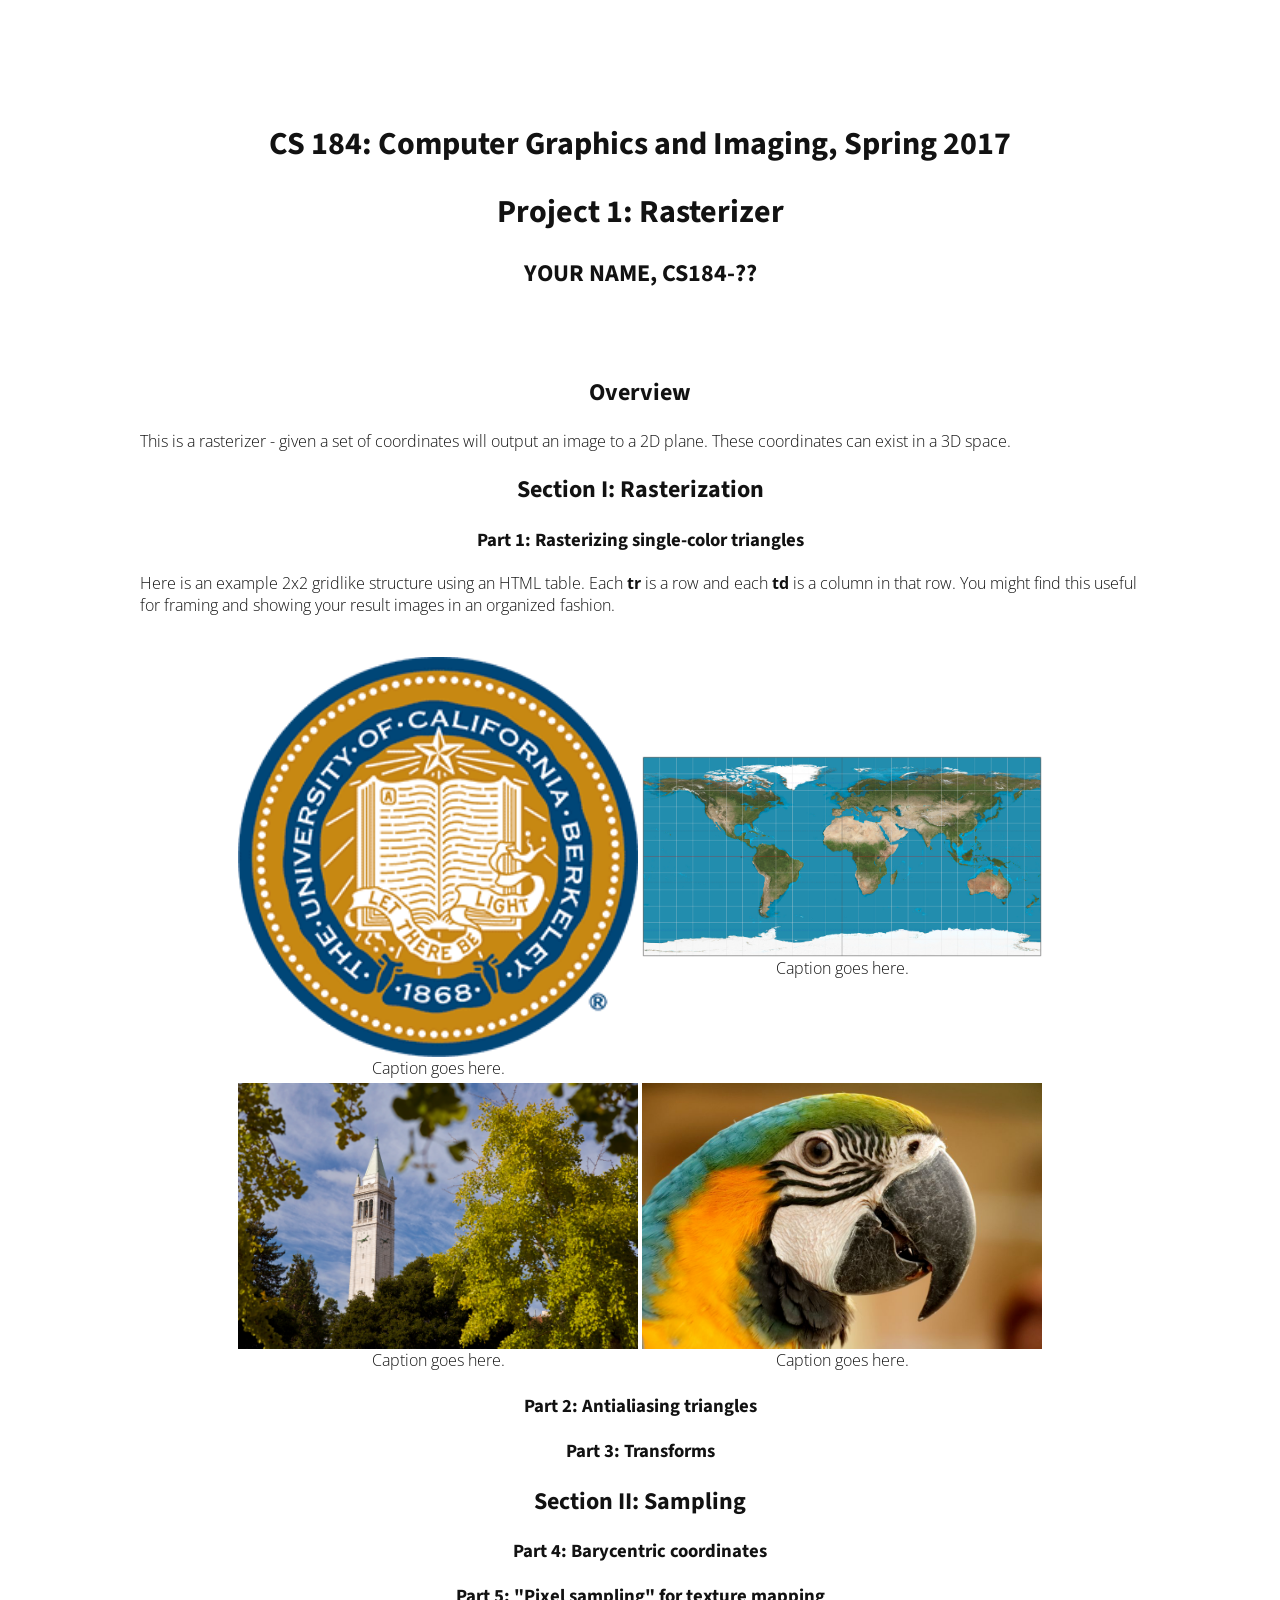
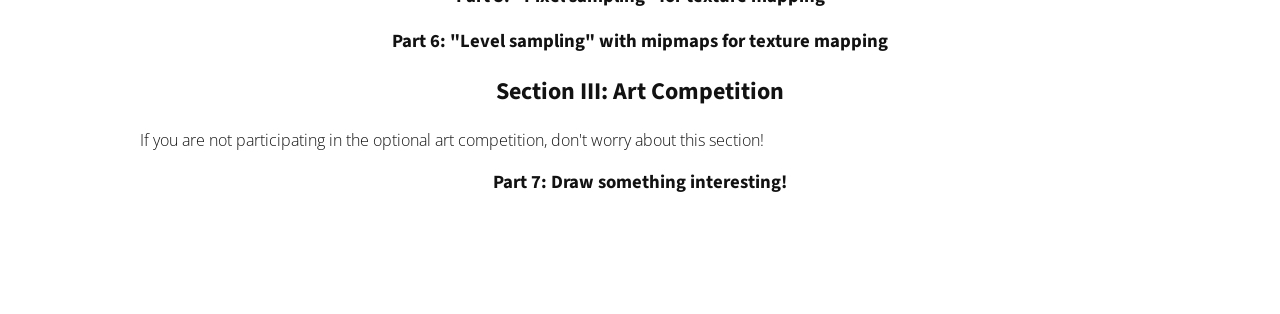
==== p1website/index.html @ a94b98aa "black and white" ====
<!DOCTYPE html PUBLIC "-//W3C//DTD XHTML 1.0 Strict//EN" "http://www.w3.org/TR/xhtml1/DTD/xhtml1-strict.dtd">
<html xmlns="http://www.w3.org/1999/xhtml" xml:lang="en" lang="en">
<head>
<style>
  body {
    padding: 100px;
    width: 1000px;
    margin: auto;
    text-align: left;
    font-weight: 300;
    font-family: 'Open Sans', sans-serif;
    color: #121212;
  }
  h1, h2, h3, h4 {
    font-family: 'Source Sans Pro', sans-serif;
  }
</style>
<title>CS 184 Rasterizer</title>
<meta http-equiv="content-type" content="text/html; charset=utf-8" />
<link href="https://fonts.googleapis.com/css?family=Open+Sans|Source+Sans+Pro" rel="stylesheet">
</head>


<body>

<h1 align="middle">CS 184: Computer Graphics and Imaging, Spring 2017</h1>
<h1 align="middle">Project 1: Rasterizer</h1>
<h2 align="middle">YOUR NAME, CS184-??</h2>

<br><br>

<div>

<h2 align="middle">Overview</h2>
<p>
  This is a rasterizer - given a set of coordinates will output an image to a 2D plane. These coordinates can exist in a 3D space. 
</p>

<h2 align="middle">Section I: Rasterization</h2>

<h3 align="middle">Part 1: Rasterizing single-color triangles</h3>

<p>Here is an example 2x2 gridlike structure using an HTML table. Each <b>tr</b> is a row and each <b>td</b> is a column in that row. You might find this useful for framing and showing your result images in an organized fashion.</p>

<div align="middle">
  <table style="width=100%">
    <tr>
      <td>
        <img src="images/image1.png" align="middle" width="400px"/>
        <figcaption align="middle">Caption goes here.</figcaption>
      </td>
      <td>
        <img src="images/image2.png" align="middle" width="400px"/>
        <figcaption align="middle">Caption goes here.</figcaption>
      </td>
    </tr>
    <br>
    <tr>
      <td>
        <img src="images/image3.png" align="middle" width="400px"/>
        <figcaption align="middle">Caption goes here.</figcaption>
      </td>
      <td>
        <img src="images/image4.png" align="middle" width="400px"/>
        <figcaption align="middle">Caption goes here.</figcaption>
      </td>
    </tr>
  </table>
</div>


<h3 align="middle">Part 2: Antialiasing triangles</h3>



<h3 align="middle">Part 3: Transforms</h3>



<h2 align="middle">Section II: Sampling</h2>

<h3 align="middle">Part 4: Barycentric coordinates</h3>


<h3 align="middle">Part 5: "Pixel sampling" for texture mapping</h3>


<h3 align="middle">Part 6: "Level sampling" with mipmaps for texture mapping</h3>



<h2 align="middle">Section III: Art Competition</h2>
<p>If you are not participating in the optional art competition, don't worry about this section!</p>

<h3 align="middle">Part 7: Draw something interesting!</h3>

</body>
</html>
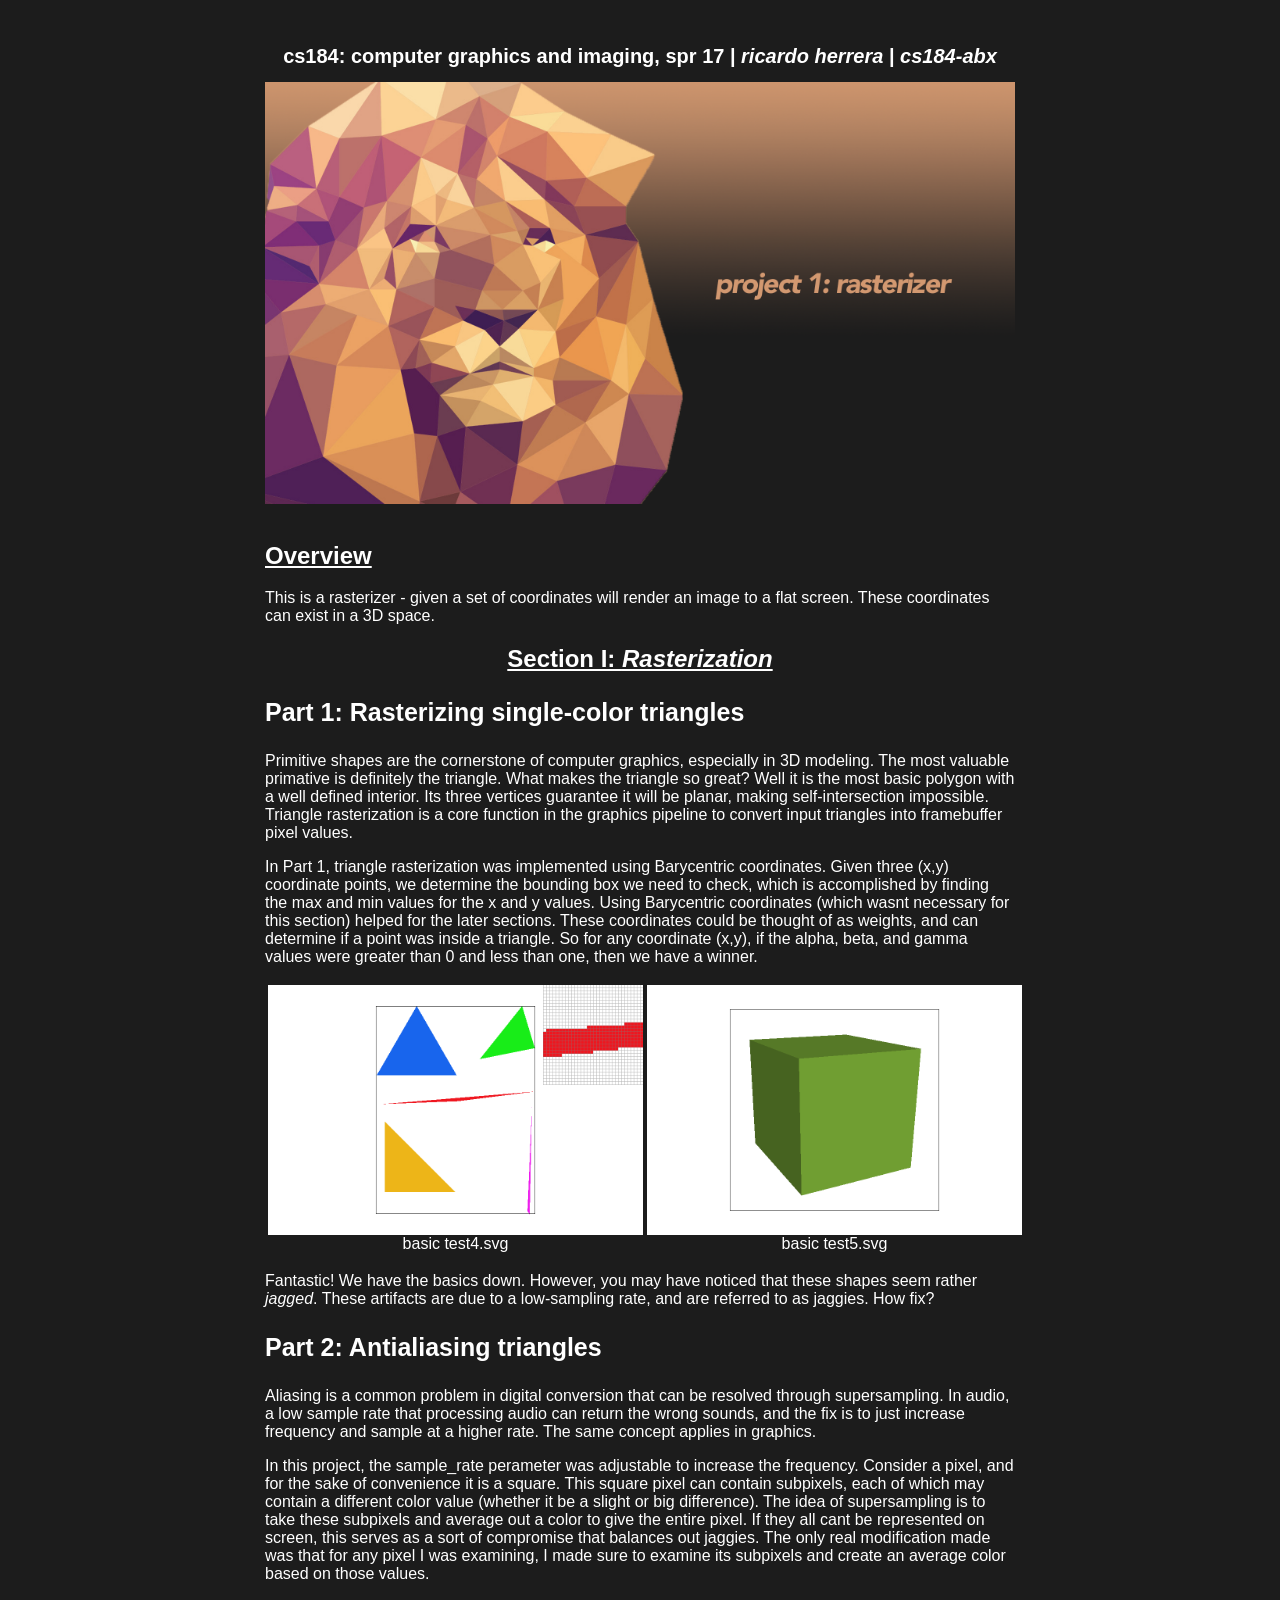
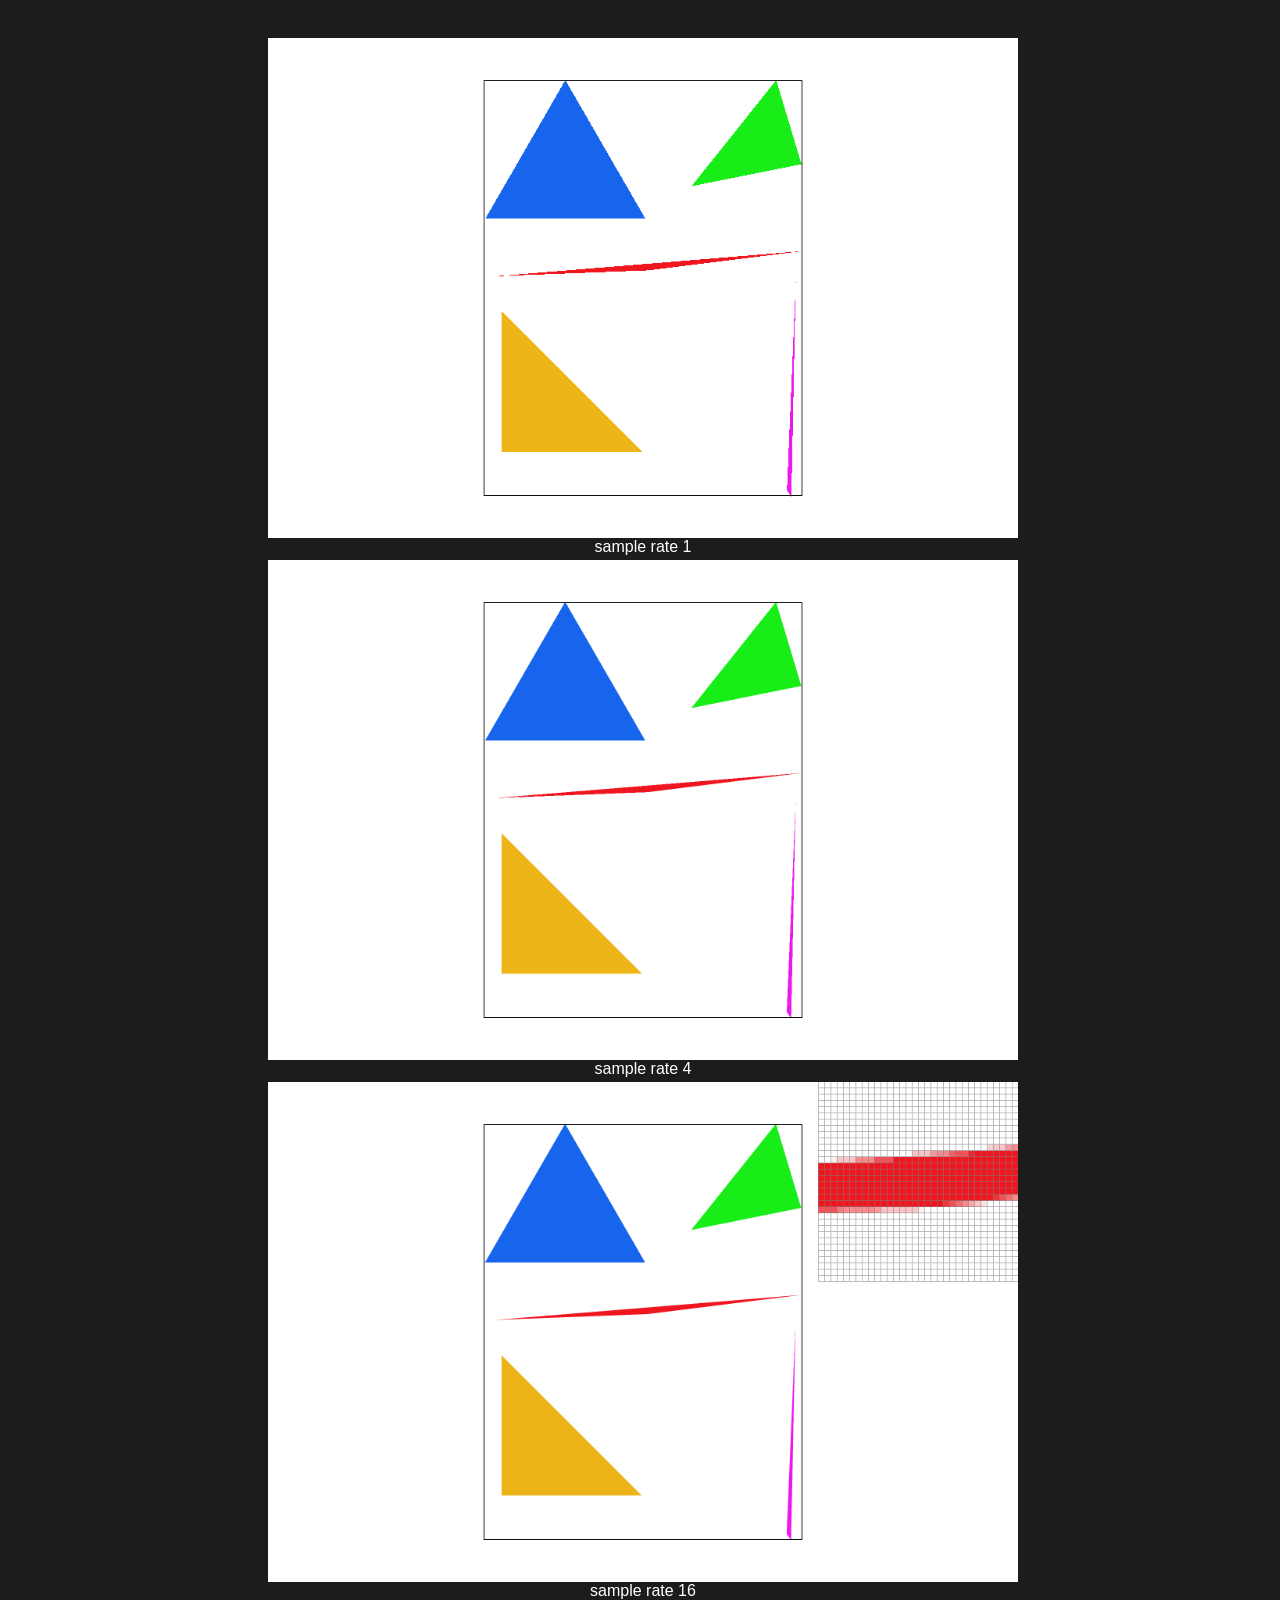
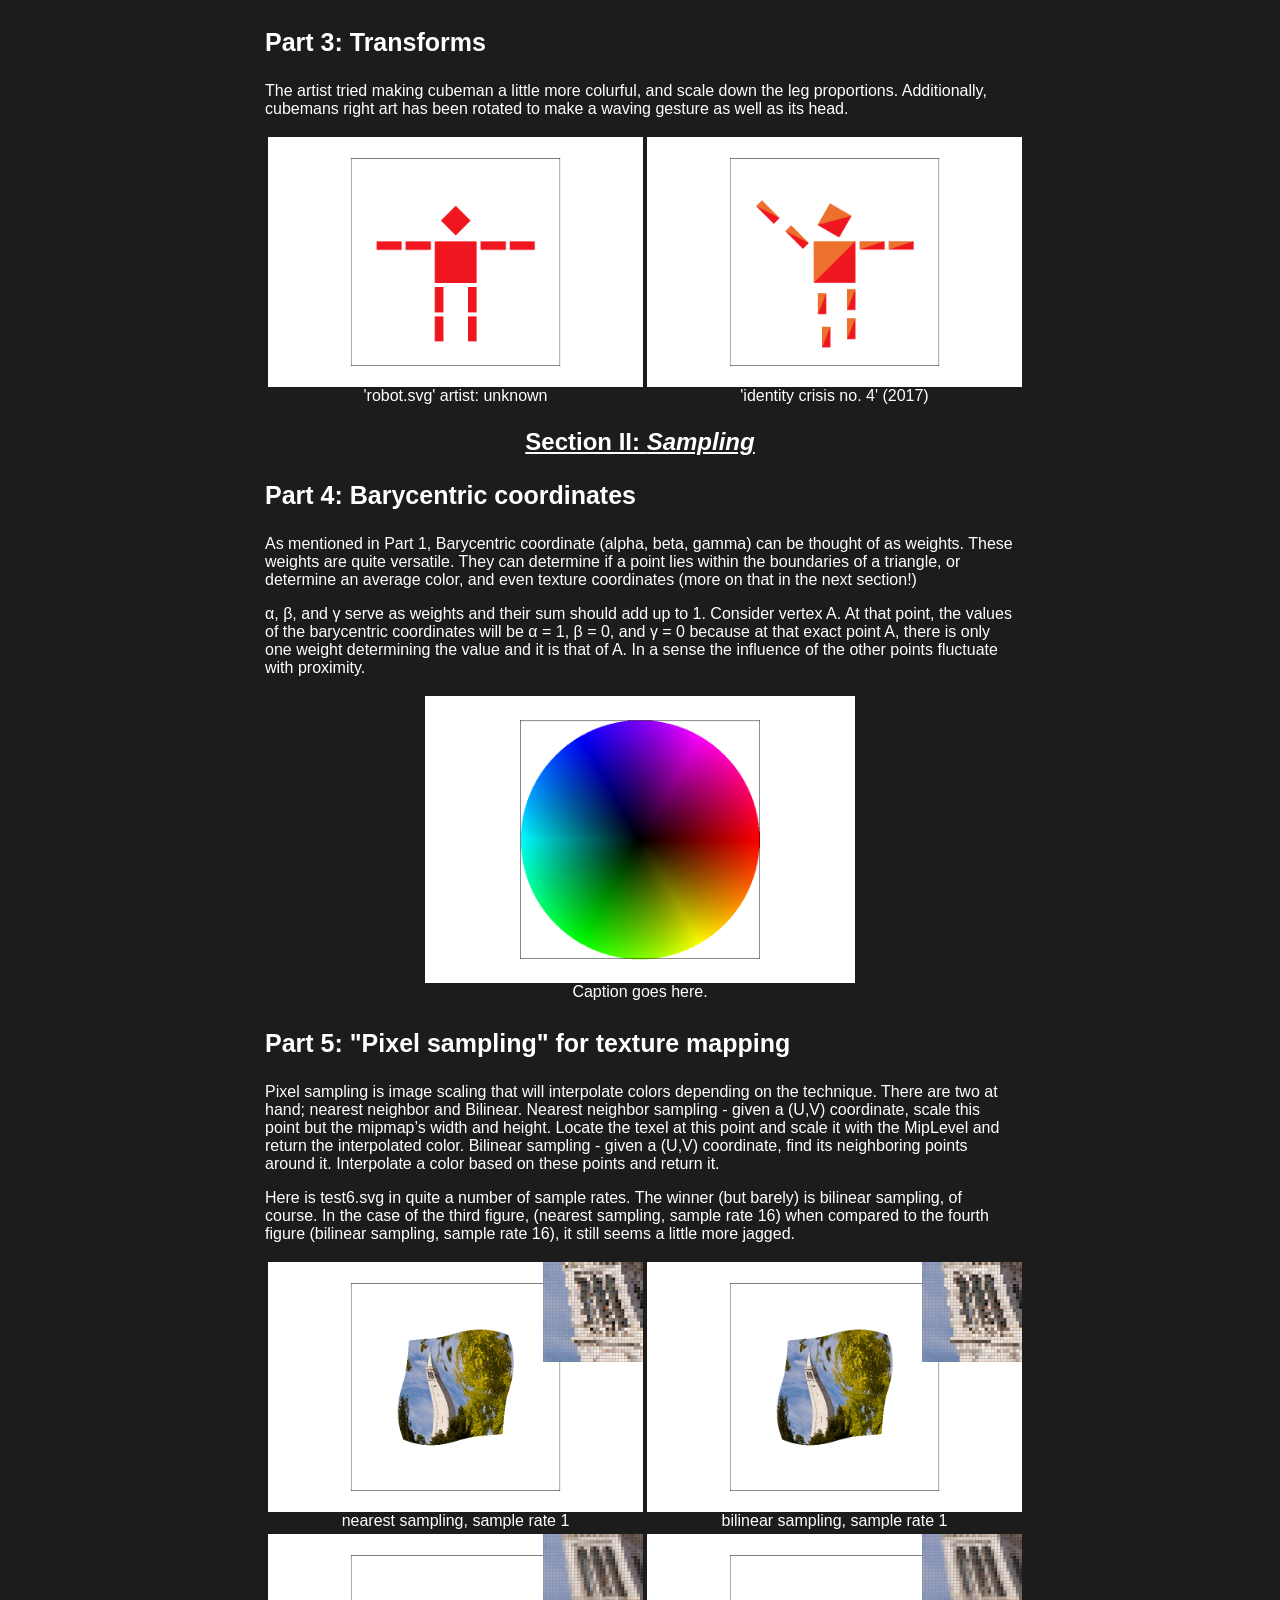
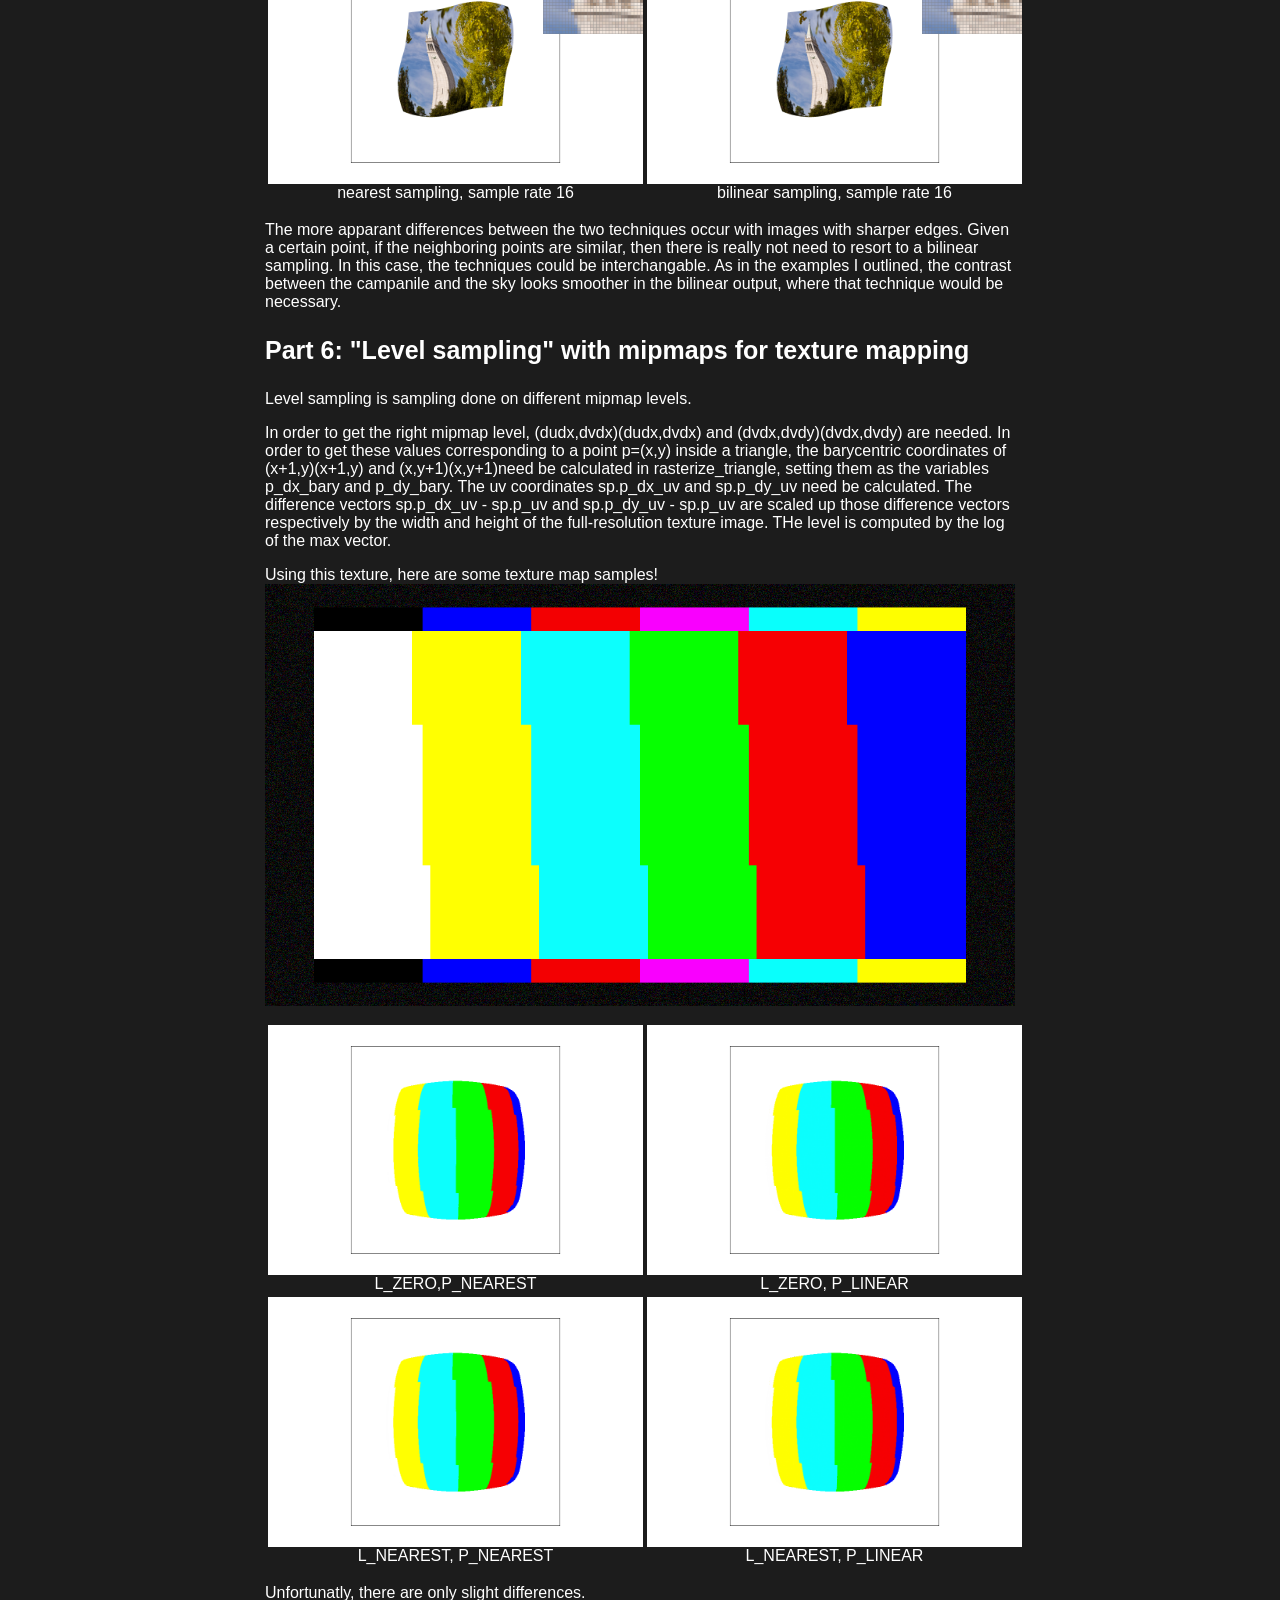
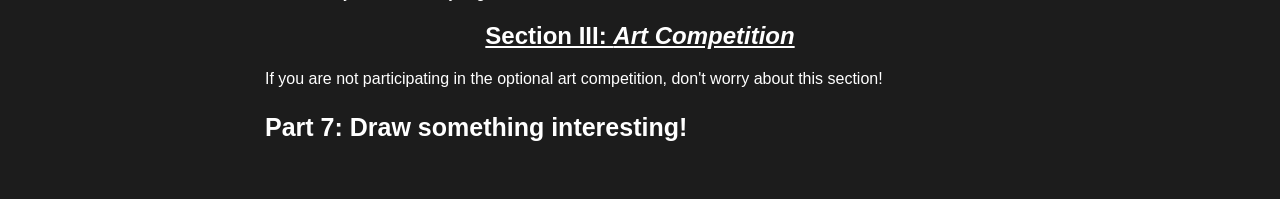
==== commit e26318df: "why didnt i check this beforehand" ====
--- a/p1website/index.html
+++ b/p1website/index.html
@@ -3,19 +3,32 @@
 <head>
 <style>
   body {
-    padding: 100px;
-    width: 1000px;
+    padding:32px;
+    width: 750px;
     margin: auto;
     text-align: left;
-    font-weight: 300;
-    font-family: 'Open Sans', sans-serif;
-    color: #121212;
-  }
-  h1, h2, h3, h4 {
-    font-family: 'Source Sans Pro', sans-serif;
+    font-weight: 200;
+    font-family: 'Avenir', Arial, Helvetica, sans-serif;
+    color: #ffffff;
+    background-color: #1c1c1c;
+    
+  }
+  h1 {
+    font-family: 'Avenir', Arial, Helvetica, sans-serif;
+    font-size: 20px;
+  }
+  h2, h4 {
+    font-family: 'Avenir', Arial, Helvetica, sans-serif;
+    text-decoration: underline;
+  }
+  h3 {
+      font-family: 'Avenir', Futura, Arial, Helvetica, sans-serif;
+      font-size: 25px;
+      text-align: left;
+      
   }
 </style>
-<title>CS 184 Rasterizer</title>
+<title>CS184 - Rasterizer</title>
 <meta http-equiv="content-type" content="text/html; charset=utf-8" />
 <link href="https://fonts.googleapis.com/css?family=Open+Sans|Source+Sans+Pro" rel="stylesheet">
 </head>
@@ -23,73 +36,184 @@
 
 <body>
 
-<h1 align="middle">CS 184: Computer Graphics and Imaging, Spring 2017</h1>
-<h1 align="middle">Project 1: Rasterizer</h1>
-<h2 align="middle">YOUR NAME, CS184-??</h2>
+<h1 align="middle">cs184: computer graphics and imaging, spr 17 |<i> ricardo herrera</i> | <i>cs184-abx</i></h1>
+<!--
+<h2 align="middle"><i> ricardo herrera</i> | <i>cs184-abx</i></h2>
+-->
+<!-- <h1 align="middle">Project 1: Rasterizer</h1> -->
+<img src="images/header.png" align="middle" width="750px"/>
+
 
 <br><br>
 
 <div>
 
-<h2 align="middle">Overview</h2>
-<p>
-  This is a rasterizer - given a set of coordinates will output an image to a 2D plane. These coordinates can exist in a 3D space. 
-</p>
-
-<h2 align="middle">Section I: Rasterization</h2>
+<h2 align="left">Overview</h2>
+<p>
+  This is a rasterizer - given a set of coordinates will render an image to a flat screen. These coordinates can exist in a 3D space. 
+  </p>
+
+<h2 align="middle">Section I: <i>Rasterization</i></h2>
 
 <h3 align="middle">Part 1: Rasterizing single-color triangles</h3>
 
-<p>Here is an example 2x2 gridlike structure using an HTML table. Each <b>tr</b> is a row and each <b>td</b> is a column in that row. You might find this useful for framing and showing your result images in an organized fashion.</p>
-
+<p>
+  Primitive shapes are the cornerstone of computer graphics, especially in 3D modeling. The most valuable primative is definitely the triangle. What makes the triangle so great? Well it is the most basic polygon with a well defined interior. Its three vertices guarantee it will be planar, making self-intersection impossible. Triangle rasterization is a core function in the graphics pipeline to convert input triangles into framebuffer pixel values. 
+  <p>
+      In Part 1, triangle rasterization was implemented using Barycentric coordinates. Given three (x,y) coordinate points, we determine the bounding box we need to check, which is accomplished by finding the max and min values for the x and y values. Using Barycentric coordinates (which wasnt necessary for this section) helped for the later sections. These coordinates could be thought of as weights, and can determine if a point was inside a triangle. So for any coordinate (x,y), if the alpha, beta, and gamma values were greater than 0 and less than one, then we have a winner. 
+ <p>
+  
+  
+  </p>
+  <div align="middle">
+  <table style="width=100%">
+    <tr>
+      <td>
+        <img src="images/sc0.png" align="middle" width="375px"/>
+        <figcaption align="middle">basic test4.svg</figcaption>
+      </td>
+      <td>
+        <img src="images/sc1.png" align="middle" width="375px"/>
+        <figcaption align="middle">basic test5.svg</figcaption>
+      </td>
+    </tr>
+    
+  </table>
+</div>
+<p> Fantastic! We have the basics down. However, you may have noticed that these shapes seem rather <i>jagged</i>. These artifacts are due to a low-sampling rate, and are referred to as jaggies. How fix?
+
+
+
+<h3 align="middle">Part 2: Antialiasing triangles</h3>
+<p>
+Aliasing is a common problem in digital conversion that can be resolved through supersampling. In audio, a low sample rate that processing audio can return the wrong sounds, and the fix is to just increase frequency and sample at a higher rate. The same concept applies in graphics. 
+<p> 
+In this project, the sample_rate perameter was adjustable to increase the frequency. Consider a pixel, and for the sake of convenience it is a square. This square pixel can contain subpixels, each of which may contain a different color value (whether it be a slight or big difference). The idea of supersampling is to take these subpixels and average out a color to give the entire pixel. If they all cant be represented on screen, this serves as a sort of compromise that balances out jaggies. The only real modification made was that for any pixel I was examining, I made sure to examine its subpixels and create an average color based on those values. 
+  <div align="middle">
+  <table style="width=100%">
+    <tr>
+      <td>
+        <img src="images/ss1.png" align="middle" width="750px"/>
+        <figcaption align="middle">sample rate 1</figcaption>
+      </td>
+      </tr><br>
+      <tr>
+      <td>
+        <img src="images/ss2.png" align="middle" width="750px"/>
+        <figcaption align="middle">sample rate 4</figcaption>
+      </td>
+      </tr><br>
+      <tr>
+      <td>
+        <img src="images/ss4.png" align="middle" width="750px"/>
+        <figcaption align="middle">sample rate 16</figcaption>
+      </td>
+    </tr>
+    
+  </table>
+</div>
+
+<h3 align="middle">Part 3: Transforms</h3>
+<p>
+      The artist tried making cubeman a little more colurful, and scale down the leg proportions. Additionally, cubemans right art has been rotated to make a waving gesture as well as its head.
+  <div align="middle">
+  <table style="width=100%">
+    <tr>
+      <td>
+        <img src="images/basicro.png" align="middle" width="375px"/>
+        <figcaption align="middle">'robot.svg' artist: unknown</figcaption>
+      </td>
+      <td>
+        <img src="images/robo.png" align="middle" width="375px"/>
+        <figcaption align="middle">'identity crisis no. 4' (2017)</figcaption>
+      </td>
+      </tr>
+     
+  </table>
+</div>
+
+
+<h2 align="middle">Section II: <i>Sampling</i></h2>
+
+<h3 align="middle">Part 4: Barycentric coordinates</h3>
+As mentioned in Part 1, Barycentric coordinate (alpha, beta, gamma) can be thought of as weights. These weights are quite versatile. They can determine if a point lies within the boundaries of a triangle, or determine an average color, and even texture coordinates (more on that in the next section!)
+<p>α, β, and γ serve as weights and their sum should add up to 1. Consider vertex A. At that point, the values of the barycentric coordinates will be α = 1, β = 0, and γ = 0 because at that exact point A, there is only one weight determining the value and it is that of A. In a sense the influence of the other points fluctuate with proximity.  
 <div align="middle">
   <table style="width=100%">
     <tr>
       <td>
-        <img src="images/image1.png" align="middle" width="400px"/>
+        <img src="images/sc2.png" align="center" width="430px"/>
         <figcaption align="middle">Caption goes here.</figcaption>
       </td>
-      <td>
-        <img src="images/image2.png" align="middle" width="400px"/>
-        <figcaption align="middle">Caption goes here.</figcaption>
-      </td>
     </tr>
-    <br>
-    <tr>
-      <td>
-        <img src="images/image3.png" align="middle" width="400px"/>
-        <figcaption align="middle">Caption goes here.</figcaption>
-      </td>
-      <td>
-        <img src="images/image4.png" align="middle" width="400px"/>
-        <figcaption align="middle">Caption goes here.</figcaption>
-      </td>
-    </tr>
-  </table>
-</div>
-
-
-<h3 align="middle">Part 2: Antialiasing triangles</h3>
-
-
-
-<h3 align="middle">Part 3: Transforms</h3>
-
-
-
-<h2 align="middle">Section II: Sampling</h2>
-
-<h3 align="middle">Part 4: Barycentric coordinates</h3>
-
+  </table>
+</div>
 
 <h3 align="middle">Part 5: "Pixel sampling" for texture mapping</h3>
-
+<p>Pixel sampling is image scaling that will interpolate colors depending on the technique. There are two at hand; nearest neighbor and Bilinear. Nearest neighbor sampling -  given a (U,V) coordinate, scale this point but the mipmap’s width and height. Locate the texel at this point and scale it with the MipLevel and return the interpolated color. Bilinear sampling - given a (U,V) coordinate, find its neighboring points around it. Interpolate a color based on these points and return it.  
+<p> 
+  Here is test6.svg in quite a number of sample rates. The winner (but barely) is bilinear sampling, of course. In the case of the third figure, (nearest sampling, sample rate 16) when compared to the fourth figure (bilinear sampling, sample rate 16), it still seems a little more jagged. 
+  <div align="middle">
+  <table style="width=100%">
+    <tr>
+      <td>
+        <img src="images/z0.png" align="middle" width="375px"/>
+        <figcaption align="middle">nearest sampling, sample rate 1</figcaption>
+      </td>
+      <td>
+        <img src="images/z1.png" align="middle" width="375px"/>
+        <figcaption align="middle">bilinear sampling, sample rate 1</figcaption>
+      </td>
+      </tr>
+      <td>
+        <img src="images/z2.png" align="middle" width="375px"/>
+        <figcaption align="middle">nearest sampling, sample rate 16</figcaption>
+      </td>
+      <td>
+        <img src="images/z3.png" align="middle" width="375px"/>
+        <figcaption align="middle">bilinear sampling, sample rate 16</figcaption>
+      </td>
+      </tr>
+  </table>
+</div>
+<p>
+  The more apparant differences between the two techniques occur with images with sharper edges. Given a certain point, if the neighboring points are similar, then there is really not need to resort to a bilinear sampling. In this case, the techniques could be interchangable. As in the examples I outlined, the contrast between the campanile and the sky looks smoother in the bilinear output, where that technique would be necessary. 
 
 <h3 align="middle">Part 6: "Level sampling" with mipmaps for texture mapping</h3>
-
-
-
-<h2 align="middle">Section III: Art Competition</h2>
+<p> Level sampling is sampling done on different mipmap levels. 
+  <p>
+    In order to get the right mipmap level, (dudx,dvdx)(dudx,dvdx) and (dvdx,dvdy)(dvdx,dvdy) are needed. In order to get these values corresponding to a point p=(x,y) inside a triangle, the barycentric coordinates of (x+1,y)(x+1,y) and (x,y+1)(x,y+1)need be calculated in rasterize_triangle, setting them as the variables p_dx_bary and p_dy_bary. The uv coordinates sp.p_dx_uv and sp.p_dy_uv need be calculated. The difference vectors sp.p_dx_uv - sp.p_uv and sp.p_dy_uv - sp.p_uv are scaled up those difference vectors respectively by the width and height of the full-resolution texture image. THe level is computed by the log of the max vector.
+    <p>
+      Using this texture, here are some texture map samples!
+      <img src="images/standby.png" align="middle" width="750px"/>
+
+  <div align="middle">
+  <table style="width=100%">
+    <tr>
+      <td>
+        <img src="images/f0.png" align="middle" width="375px"/>
+        <figcaption align="middle">L_ZERO,P_NEAREST</figcaption>
+      </td>
+      <td>
+        <img src="images/f1.png" align="middle" width="375px"/>
+        <figcaption align="middle">L_ZERO, P_LINEAR</figcaption>
+      </td>
+      </tr>
+      <td>
+        <img src="images/f2.png" align="middle" width="375px"/>
+        <figcaption align="middle">L_NEAREST, P_NEAREST</figcaption>
+      </td>
+      <td>
+        <img src="images/f3.png" align="middle" width="375px"/>
+        <figcaption align="middle">L_NEAREST, P_LINEAR</figcaption>
+      </td>
+      </tr>
+  </table>
+</div>
+<p> Unfortunatly, there are only slight differences. 
+
+
+<h2 align="middle">Section III: <i>Art Competition</i></h2>
 <p>If you are not participating in the optional art competition, don't worry about this section!</p>
 
 <h3 align="middle">Part 7: Draw something interesting!</h3>
